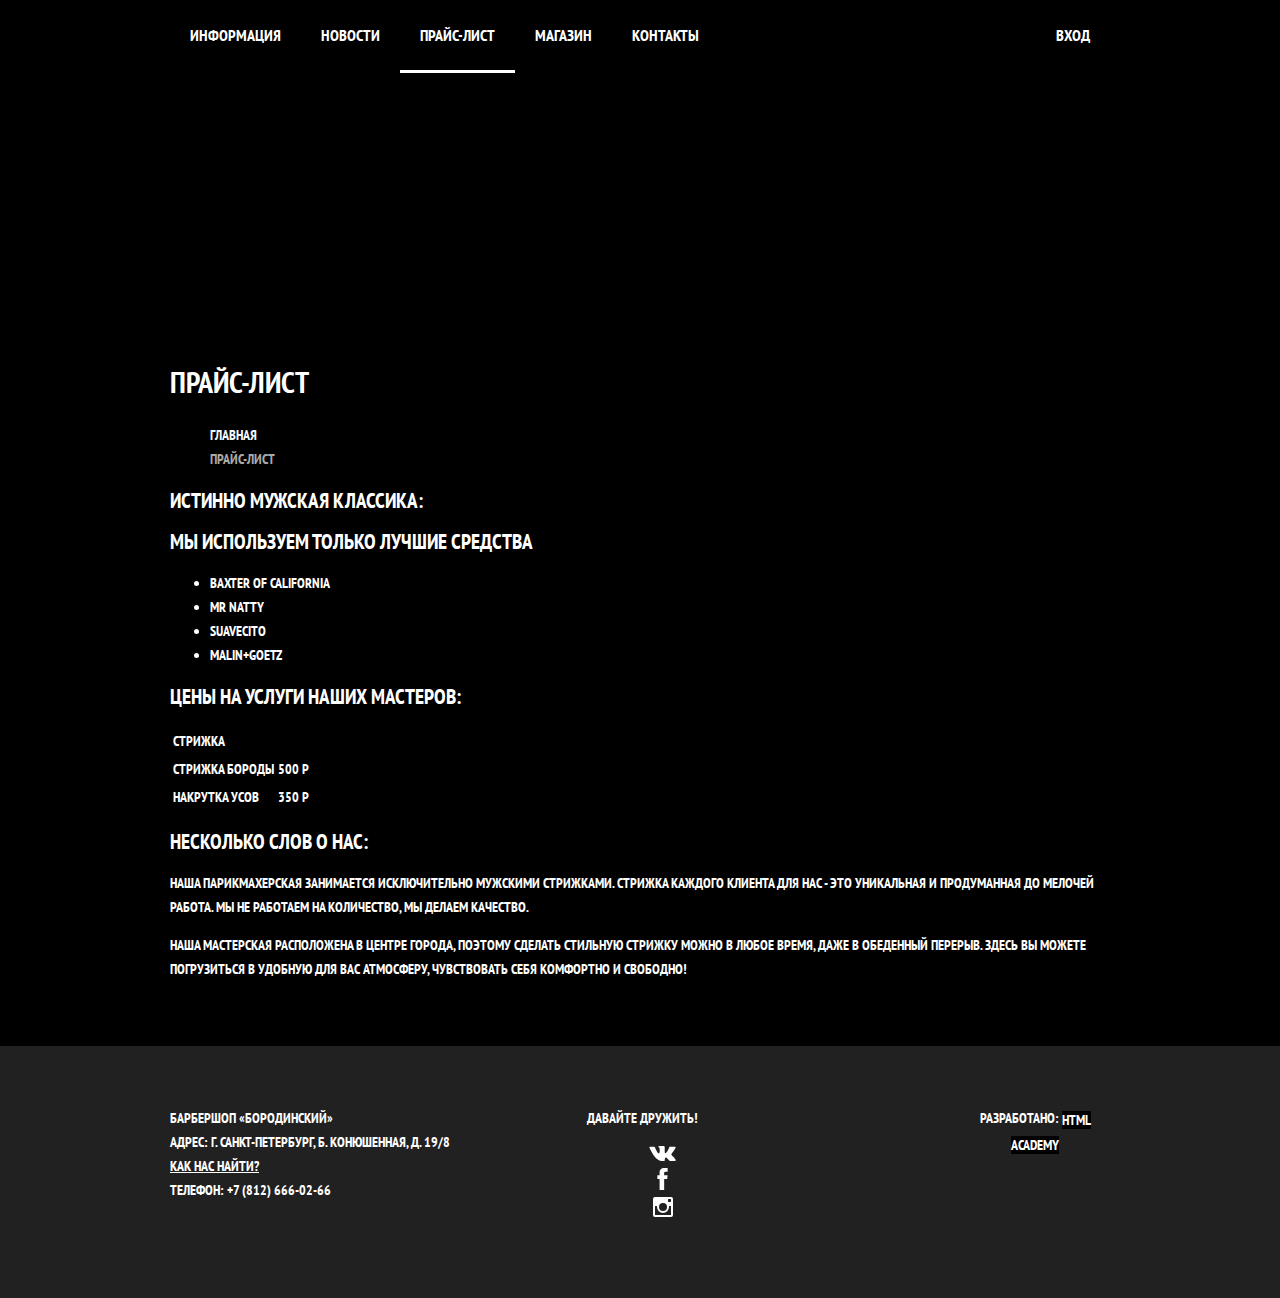
==== Барбершоп/price.html @ dc183901 "price" ====
<!DOCTYPE html>
<html lang="en">

<head>
    <meta charset="UTF-8">
    <title>Барбершоп «Бородинский»</title>
    <link href="https://fonts.googleapis.com/css?family=PT+Sans+Narrow:400,700&amp;subset=latin,cyrillic"
        rel="stylesheet">
    <link href="css/normalize.css" rel="stylesheet">
    <link rel="stylesheet" href="price.css">
    <link rel="stylesheet" href="style_1.css">
</head>

<body>

    <header class="main-header">
        <nav class="main-navigation">
            <a class="main-header-logo">
            </a>
            <div class="main-navigation-wrapper">
                <div class="container">
                    <ul class="site-navigation">
                        <li>
                            <a href="info.html">Информация</a>
                        </li>
                        <li>
                            <a href="news.html">Новости</a>
                        </li>
                        <li>
                            <a href="price.html" class="active">Прайс-лист</a>
                        </li>
                        <li>
                            <a href="catalog.html">Магазин</a>
                        </li>
                        <li>
                            <a href="contacts.html">Контакты</a>
                        </li>
                    </ul>
                    <ul class="user-navigation">
                        <li>
                            <a class="login-link" href="#openModal">Вход</a>
                        </li>
                    </ul>
                </div>
            </div>
        </nav>
    </header>

    <main class="container">
        <div class="inner-page-container">
            <h1 class="page-title">Прайс-лист</h1>
            <ul class="breadcrumbs">
                <li class="b"><a href="index.html">Главная</a></li>
                <li class="breadcrumbs-current">Прайс-лист</li>
            </ul>
        </div>

        <section class="inner-content">
            <h2>Истинно мужская классика:</h2>
            <h2>Мы используем только лучшие средства</h2>
            <ul>
                <li>Baxter of California</li>
                <li>Mr Natty</li>
                <li>Suavecito</li>
                <li>Malin+Goetz</li>
            </ul>
            <h2>Цены на услуги наших мастеров:</h2>
            <table>
                <tr>
                    <td>Стрижка</td>
                    <td)1500 P</td>
                </tr>
                <tr>
                    <td>Стрижка бороды</td>
                    <td>500 P</td>
                </tr>
                <tr>
                    <td>Накрутка усов</td>
                    <td>350 p</td>
                </tr>
            </table>
            <h2>Несколько слов о нас:</h2>
            <p>Наша парикмахерская занимается исключительно мужскими стрижками. Стрижка каждого клиента
                для нас - это уникальная и продуманная до мелочей работа. Мы не работаем на количество, мы
                делаем качество.</p>
            <p>Наша мастерская расположена в центре города, поэтому сделать стильную стрижку можно в
                любое время, даже в обеденный перерыв. Здесь вы можете погрузиться в удобную для вас
                атмосферу, чувствовать себя комфортно и свободно!</p>
        </section>
    </main>

    <footer class="main-footer">
        <div class="container">
            <p class="footer-contacts">
                Барбершоп «Бородинский»
                <br> Адрес: г. Санкт-Петербург, Б. Конюшенная, д. 19/8
                <br>
                <a href="map.html">Как нас найти?</a>
                <br> Телефон: +7 (812) 666-02-66
            </p>
            <div class="footer-social">
                <b>Давайте дружить!</b>
                <ul>
                    <li>
                        <a class="social-button" href="#">
                            <span class="visually-hidden">Вконтакте</span>
                            <svg xmlns="http://www.w3.org/2000/svg" width="27" height="15" viewBox="0 0 26.14 14.91">
                                <path
                                    d="M26 13.47l-.09-.17a13.55 13.55 0 0 0-2.6-3q-.87-.83-1.1-1.12A1 1 0 0 1 22 8a10.27 10.27 0 0 1 1.22-1.78l.88-1.16q2.35-3.13 2-4L26 .94a.8.8 0 0 0-.4-.22 2.14 2.14 0 0 0-.87 0h-3.92a.51.51 0 0 0-.27 0h-.3a.6.6 0 0 0-.15.14.93.93 0 0 0-.14.24 22.22 22.22 0 0 1-1.46 3.06q-.5.84-.93 1.46a7 7 0 0 1-.71.91 4.94 4.94 0 0 1-.52.47q-.23.18-.35.15l-.23-.05a.9.9 0 0 1-.31-.33 1.49 1.49 0 0 1-.16-.53v-.55-.65-.57-1.12-1-.75a3.14 3.14 0 0 0 0-.62 2.12 2.12 0 0 0-.14-.44.73.73 0 0 0-.28-.33 1.57 1.57 0 0 0-.46-.18A9 9 0 0 0 12.57 0a8.93 8.93 0 0 0-3.25.33 1.83 1.83 0 0 0-.52.41q-.25.3-.07.33a1.67 1.67 0 0 1 1.16.59l.08.16a2.6 2.6 0 0 1 .19.63 6.32 6.32 0 0 1 .12 1 10.59 10.59 0 0 1 0 1.7q-.07.71-.13 1.1a2.21 2.21 0 0 1-.18.64 2.69 2.69 0 0 1-.16.3l-.07.07a1 1 0 0 1-.37.07.86.86 0 0 1-.46-.19 3.27 3.27 0 0 1-.56-.52 7 7 0 0 1-.66-.93q-.37-.6-.76-1.42l-.22-.39q-.2-.38-.56-1.11t-.62-1.43A.9.9 0 0 0 5.2.9h-.07a.93.93 0 0 0-.22-.16A1.44 1.44 0 0 0 4.6.65L.87.68A1 1 0 0 0 .1.94L0 1a.44.44 0 0 0 0 .22 1.08 1.08 0 0 0 .08.37Q.9 3.53 1.86 5.31t1.66 2.87Q4.23 9.27 5 10.24t1 1.24l.37.41.34.33a8.06 8.06 0 0 0 1 .78 16.34 16.34 0 0 0 1.4.9 7.6 7.6 0 0 0 1.79.72 6.19 6.19 0 0 0 2 .22h1.57a1.08 1.08 0 0 0 .72-.3l.05-.07a.9.9 0 0 0 .1-.25 1.38 1.38 0 0 0 0-.37 4.48 4.48 0 0 1 .09-1.05 2.77 2.77 0 0 1 .23-.71 1.74 1.74 0 0 1 .29-.4 1.19 1.19 0 0 1 .23-.2h.11a.86.86 0 0 1 .77.21 4.52 4.52 0 0 1 .83.79q.39.47.93 1.05a6.41 6.41 0 0 0 1 .87l.27.16a3.31 3.31 0 0 0 .71.3 1.53 1.53 0 0 0 .76.07l3.48-.05a1.58 1.58 0 0 0 .8-.17.68.68 0 0 0 .34-.37 1.06 1.06 0 0 0 0-.46 1.71 1.71 0 0 0-.1-.36z"
                                    fill="#fff">
                                </path>
                            </svg>
                        </a>
                    </li>
                    <li>
                        <a class="social-button" href="#">
                            <span class="visually-hidden">Фейсбук</span>
                            <svg xmlns="http://www.w3.org/2000/svg" width="19" height="22" viewBox="0 0 10.15 21.74">
                                <path
                                    d="M3.34 1.12A4.77 4.77 0 0 1 6.53 0h3.61v3.81H7.81a1.07 1.07 0 0 0-1.09.83v2.55h3.42c-.08 1.23-.24 2.45-.41 3.67h-3v10.87H2.21V10.86H0V7.21h2.19V3.66a3.83 3.83 0 0 1 1.15-2.54z"
                                    fill="#fff" />
                            </svg>
                        </a>
                    </li>
                    <li>
                        <a class="social-button" href="#">
                            <span class="visually-hidden">Инстаграм</span>
                            <svg xmlns="http://www.w3.org/2000/svg" width="20" height="20" viewBox="0 0 20 20">
                                <path
                                    d="M18 0H2a2 2 0 0 0-2 2v16a2 2 0 0 0 2 2h16a2 2 0 0 0 2-2V2a2 2 0 0 0-2-2zm-8 6a4 4 0 1 1-4 4 4 4 0 0 1 4-4zM2.5 18a.47.47 0 0 1-.5-.5V9h2.1a3.4 3.4 0 0 0-.1 1 6 6 0 1 0 12 0 3.4 3.4 0 0 0-.1-1H18v8.5a.47.47 0 0 1-.5.5zM18 4.5a.47.47 0 0 1-.5.5h-2a.47.47 0 0 1-.5-.5v-2a.47.47 0 0 1 .5-.5h2a.47.47 0 0 1 .5.5z"
                                    fill="#fff">
                                </path>
                            </svg>
                        </a>
                    </li>
                </ul>
            </div>
            <p class="footer-copyright">
                <b>Разработано:</b>
                <a class="button" href="https://htmlacademy.ru">HTML Academy</a>
            </p>
        </div>
    </footer>

</body>

</html>
---- Барбершоп/price.css ----
.active{
    display: inline;
border-bottom: 3px solid #fff;
}
li.b a{
    color: aliceblue;
}
---- Барбершоп/style_1.css ----
body {
  min-width: 960px;
  margin: 0;
  padding: 0;

  font-family: "PT Sans Narrow", Arial, sans-serif;
  font-size: 14px;
  line-height: 24px;
  font-weight: 700;
  color: #ffffff;
  text-transform: uppercase;

  background-color: #000000;
  background-image: url("img/bg.jpg");
  background-position: top center;
  background-repeat: no-repeat;
}

a {
  text-decoration: none;
}

img {
  max-width: 100%;
  height: auto;
}

.visually-hidden:not(:focus):not(:active),
input[type="checkbox"].visually-hidden,
input[type="radio"].visually-hidden {
  position: absolute;

  width: 1px;
  height: 1px;
  margin: -1px;
  border: 0;
  padding: 0;

  white-space: nowrap;

  clip-path: inset(100%);
  clip: rect(0 0 0 0);
  overflow: hidden;
}

.inner-page {
  color: #000000;

  background-color: #f9f6f3;
  background-image: url("img/pattern-light.jpg");
  background-position: 0 0;
  background-repeat: repeat;
}

.main-header {
  margin-bottom: 75px;
}

.button {
  font: inherit;

  text-align: center;
  color: #ffffff;
  vertical-align: middle;
  text-transform: uppercase;

  background-color: #000000;
  border: none;
}

.button:hover,
.button:focus,
.button:active {
  background-color: #663d15;
}

.main-navigation {
  display: flex;
  flex-direction: column;
  align-items: center;
  
  font-size: 16px;
  line-height: 20px;
  color: #ffffff;

  background-color: transparent;
}

.main-header-logo {
  order: 2;
  width: 368px;
  height: 153px;
}

.main-navigation-wrapper {
  width: 100%;
  margin-bottom: 60px;
  
  background-color: #000000;
}

.main-navigation-wrapper .container {
  display: flex;
  justify-content: space-between;
}


.site-navigation,
.user-navigation {
  list-style: none;
  margin: 0;
  padding: 0;
}

.site-navigation {
  display: flex;
  flex-wrap: wrap;
  width: 620px;

}

.user-navigation {
  display: flex;
  max-width: 140px;
}

.site-navigation a,
.user-navigation a {
  display: block;
  padding: 25px 20px;

  vertical-align: middle;
  color: #ffffff;
}

.site-navigation a:hover,
.site-navigation a:focus,
.user-navigation a:hover,
.user-navigation a:focus {
  background-color: #242424;
}

.user-navigation .login-link {
  position: relative;
  padding-left: 50px;

}

.login-link::before {
  content: "";
  
  position: absolute;
  top: 27px;
  left: 24px;
  
  width: 16px;
  height: 18px;
  
  background-image: url("img/login.svg");
  background-repeat: no-repeat;
  background-position: 0 0;
  
  opacity: 0.3;
}

.login-link:hover::before,
.login-link:focus::before,
.login-link:active::before {
  opacity: 1;
}

.container {
  width: 940px;
  margin: 0 auto;
  padding: 0 10px;
}

.features {
  margin-bottom: 80px;
}

.features-list {
  display: flex;
  justify-content: space-between;
  margin: 0;
  padding: 0;

  list-style: none;
}

.feature-item {
  width: 300px;
  
  text-align: center;

}

.feature-item h3 {
  position: relative;
  
  margin: 0;
  margin-bottom: 60px;
  
  font-size: 30px;
  line-height: 42px;

}

.index-columns {
  display: flex;
  justify-content: space-between;
  padding: 50px 80px;
  margin-bottom: 35px;
  
  color: #000000;

  background-color: #f8f5f2;
  background-image: url("img/pattern-light.jpg");
  background-position: 0 0;
  background-repeat: repeat;
}

.index-columns h2 {
  font-size: 30px;
  line-height: 42px;
}

.news {
  width: 380px;
}

.news-list {
  list-style: none;
}

.news-item time {
  text-transform: none;
}

.gallery {
  width: 300px;
}

.gallery-content {
  background-color: #cccccc;
  border: 7px solid #ffffff;
}

.contacts {
  width: 380px;
}

.appointment {
  width: 300px;
}

.appointment-item input {
  font: inherit;

  background-color: transparent;
  border: 2px solid #000000;
}

.appointment-item input:focus {
  border-color: #663d15;
}

.page-title {
  font-size: 30px;
  line-height: 42px;
}

.breadcrumbs {
  list-style: none;
}

.breadcrumbs a {
  color: #000000;
}

.breadcrumbs a:hover,
.breadcrumbs a:focus {
  text-decoration: underline;
}

.breadcrumbs-current {
  color: #aba9a7;
}

.filter fieldset {
  border: none;
}

.filter legend {
  font-size: 24px;
  line-height: 30px;
}

.filter ul {
  list-style: none;
  line-height: 18px;
}

.filter-input:hover + label,
.filter-input:focus + label {
  color: #663d15;
}

.filter-input:disabled + label {
  color: #000000;

  opacity: 0.5;
}

.catalog-list {
  list-style: none;
}

.catalog-item {
  background-color: #f8f8f8;
  box-shadow: 0 0 10px rgba(0, 0, 0, 0.1);
}

.catalog-item:hover {
  box-shadow: 0 0 10px rgba(0, 0, 0, 0.2);
}

.catalog-item a {
  color: #000000;
}

.catalog-item h3 {
  font-size: 14px;
  line-height: 18px;
}

.catalog-category {
  text-transform: none;
}

.catalog-item-price b {
  font-size: 14px;
  line-height: 20px;
  text-align: center;

  background-color: #e5e5e5;
}

.catalog-item-price .button {
  line-height: 20px;
  color: #ffffff;
}

.pagination-list {
  list-style: none;
}

.pagination-item a {
  color: #ffffff;

  background-color: #000000;
}

.pagination-item a:hover,
.pagination-item a:focus,
.pagination-item a:active {
  background-color: #663d15;
}

.pagination-item-current a {
  color: #000000;

  background-color: #ffffff;
}

.pagination-item-current a:hover,
.pagination-item-current a:focus,
.pagination-item-current a:active {
  color: #000000;

  background-color: #ffffff;
}

.product-photo-preview {
  list-style: none;
}

.product-photo-preview li {
  box-shadow: 0 0 10px 2px rgba(0, 0, 0, 0.1);
}

.product-photo-full {
  box-shadow: 0 0 10px 2px rgba(0, 0, 0, 0.1);
}

.product-article {
  text-align: right;
  color: #aeaeae;
}

.product-price b {
  line-height: 20px;
  text-align: center;

  background-color: #e5e5e5;
}

.product-info h3 {
  font-size: 24px;
  line-height: 30px;
}

.product-info ul {
  list-style: none;
}

.main-footer {
  margin-top: 65px;
  padding: 60px 0;
  
  color: #ffffff;

  background-color: #212121;
  background-image: url("img/pattern-dark.jpg");
  background-position: 0 0;
  background-repeat: repeat;
}

.main-footer .container {
  display: flex;
}

.footer-contacts {
  width: 320px;
  margin: 0;
  margin-right: 80px;
}

.footer-contacts a {
  color: #ffffff;
  text-decoration: underline;
}

.footer-contacts a:hover,
.footer-contacts a:focus {
  text-decoration: none;
}

.footer-social {
  width: 145px;
  
  text-align: center;
}

.footer-social ul {
  list-style: none;
}

.social-button {
  color: #ffffff;
}

.footer-copyright {
  width: 150px;
  margin: 0;
  margin-left: auto;
  text-align: center;
}

.footer-copyright .button:hover,
.footer-copyright .button:focus {
  color: #000000;

  background-color: #ffffff;
}

.modal{
  color: #000000;
  background-color: rgb(147, 227, 233);
  background-repeat: repeat;
  background-position:0 0;
  box-shadow: 0 50px 30px rgba(52, 197, 216, 0.7);
  position: fixed;
}

.modal-login{
  width: 240px;
  height: 170px ;
  padding: 50px 80px;
  background-image: url(./24_4x.webp);
  top: 120px;
  left: 50%;
  margin-left: -230px;
  display:none;

  
}

.modal-login:target{
  display: block;
}

.modal-close{
  width: 22px;
  height: 22px;

  font-size: 0;
  background-color: rgb(0, 0, 0);
  border: 0;
  cursor: pointer;

  position: absolute;
  top: 0;
  right: -34px;
  

}

.modal-close::before,
.modal-close::after{
  content: "";
  position: absolute;
  top: 10px;
  left: 2px;
  width: 19px;
  height: 3px;
  background-color: #d0d0d0;

}

.modal-close::before{
  transform: rotate(45deg);
}

.modal-close::after{
  transform: rotate(-45deg);
}

.modal-close:hover{
  background-color: rgb(255, 0, 0);
}

.hast-modal{
  position: fixed;
  top: 0;
  right: 0;
  left: 0;
  bottom: 0;
  overflow: hidden;
  overflow-y: auto ;
  -webkit-overflow-scrolling: touch;
  display: flex;
  flex-flow: column nowrap;
  align-items: center;
  justify-content: center;
  z-index: 99;
  padding: 30px 0;


}

.hast-modal-window{
  background: rgb(179, 84, 84);
  width: 600px;
  max-width: 100%;
  transition: transform 0.15s ease 0;
  transform: scale(1);

}

.popup{
  position: fixed;
  width: 100%;
  height: 100%;
  background-color: #05050591;
  top: 0;
  left: 0;
  opacity: 0;
  visibility: hidden;
  
}

.popup:target{
  visibility: visible;
  opacity: 1;
}

.popup-body{
  min-height: 100%;
  display: flex;
  justify-content: center;
  align-items: center;
  padding: 30px 10px;
}

.popup-content{
  background-color: #f8f8f8;
  color: #000000;
  width: 800px;
  padding: 30px;
  position: relative;
}

.popup-close{
  position: absolute;
  right: 10px;
  top: 10px;
  font-size: 30px;
  color: #000000;
  text-decoration: none;

}

.popup-title{
  font-size: 40px;
  margin-bottom: 10px;
}

.popup-text{

}
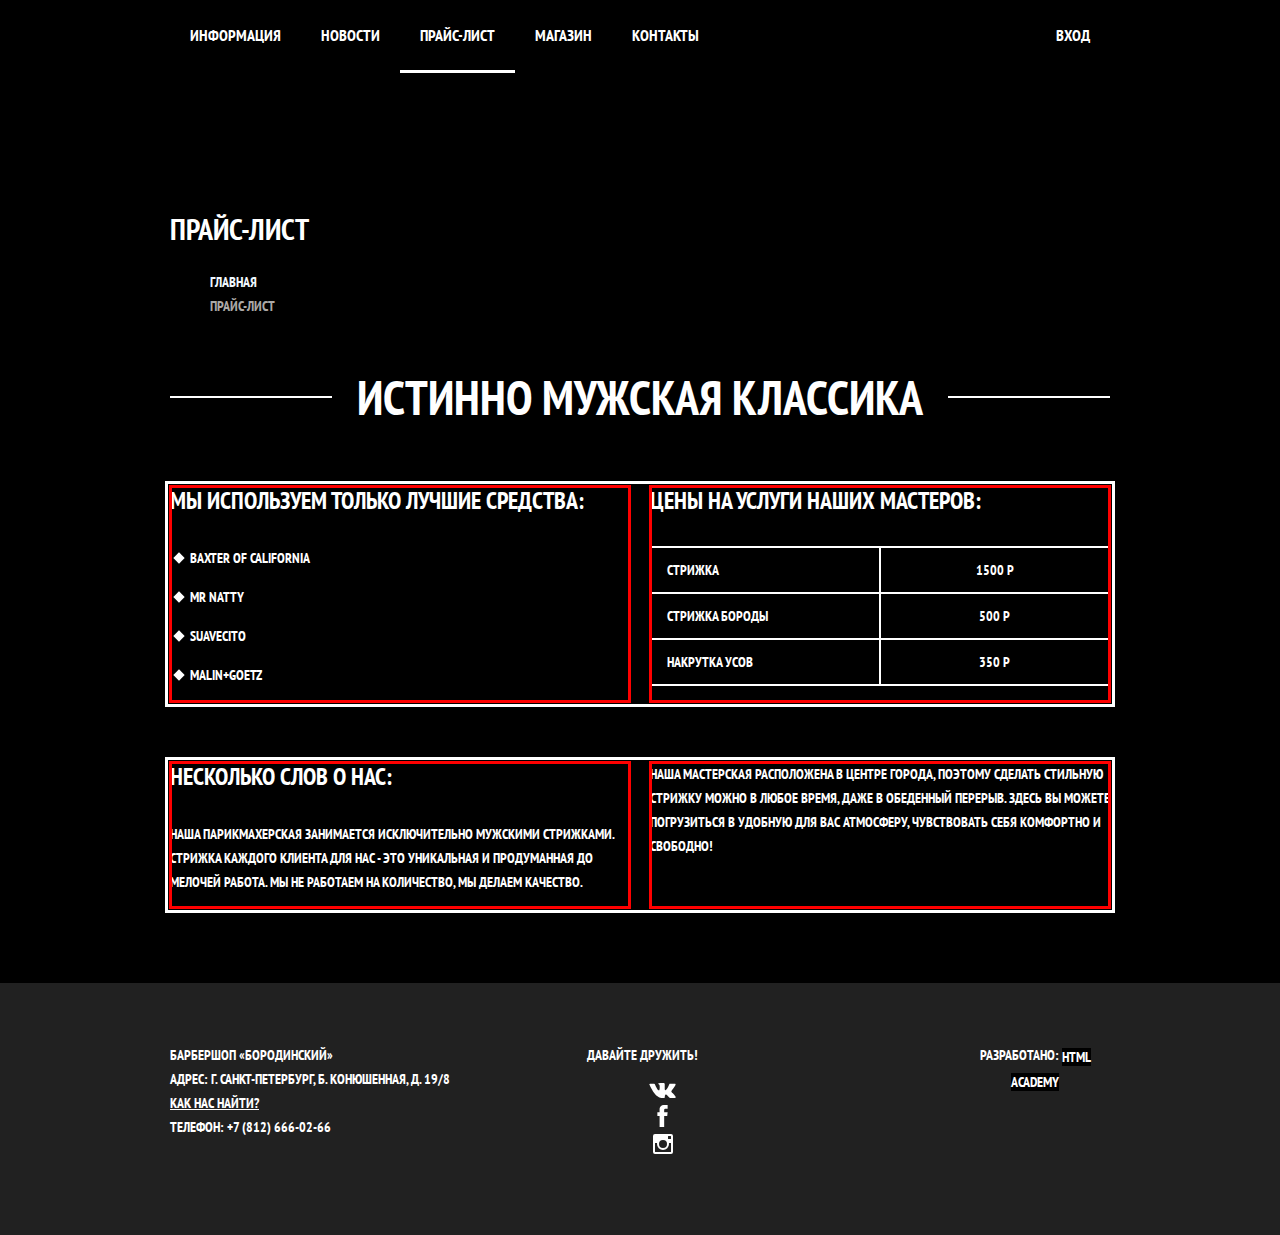
==== commit b3a2856c: "таблица прайс-листа" ====
--- a/Барбершоп/price.html
+++ b/Барбершоп/price.html
@@ -15,8 +15,6 @@
 
     <header class="main-header">
         <nav class="main-navigation">
-            <a class="main-header-logo">
-            </a>
             <div class="main-navigation-wrapper">
                 <div class="container">
                     <ul class="site-navigation">
@@ -56,36 +54,58 @@
         </div>
 
         <section class="inner-content">
-            <h2>Истинно мужская классика:</h2>
-            <h2>Мы используем только лучшие средства</h2>
-            <ul>
-                <li>Baxter of California</li>
-                <li>Mr Natty</li>
-                <li>Suavecito</li>
-                <li>Malin+Goetz</li>
-            </ul>
-            <h2>Цены на услуги наших мастеров:</h2>
-            <table>
-                <tr>
-                    <td>Стрижка</td>
-                    <td)1500 P</td>
-                </tr>
-                <tr>
-                    <td>Стрижка бороды</td>
-                    <td>500 P</td>
-                </tr>
-                <tr>
-                    <td>Накрутка усов</td>
-                    <td>350 p</td>
-                </tr>
-            </table>
-            <h2>Несколько слов о нас:</h2>
-            <p>Наша парикмахерская занимается исключительно мужскими стрижками. Стрижка каждого клиента
-                для нас - это уникальная и продуманная до мелочей работа. Мы не работаем на количество, мы
-                делаем качество.</p>
-            <p>Наша мастерская расположена в центре города, поэтому сделать стильную стрижку можно в
-                любое время, даже в обеденный перерыв. Здесь вы можете погрузиться в удобную для вас
-                атмосферу, чувствовать себя комфортно и свободно!</p>
+
+            <h2 class="big-heading">Истинно мужская классика</h2>
+            <div class="inner-columns">
+                <div class="inner-column-left">
+                    <h2>Мы используем только лучшие средства:</h2>
+                    <ul class="custom-list-1">
+                        <li>Baxter of California</li>
+                        <li>Mr Natty</li>
+                        <li>Suavecito</li>
+                        <li>Malin+Goetz</li>
+                    </ul>
+                </div>
+                <div class="inner-column-right">
+                    <h2>Цены на услуги наших мастеров:</h2>
+                    <table class="custom-table-1">
+                        <tr>
+                            <td>Стрижка</td>
+                            <td>1500 P</td>
+                        </tr>
+                        <tr>
+                            <td>Стрижка бороды</td>
+                            <td>500 P</td>
+                        </tr>
+                        <tr>
+                            <td>Накрутка усов</td>
+                            <td>350 p</td>
+                        </tr>
+                    </table>
+                </div>
+            </div>
+
+
+
+            <div class="inner-columns">
+                <div class="inner-column-left">
+                    <h2>Несколько слов о нас:</h2>
+                    <p>Наша парикмахерская занимается исключительно мужскими стрижками. Стрижка каждого клиента
+                        для нас - это уникальная и продуманная до мелочей работа. Мы не работаем на количество, мы
+                        делаем качество.</p>
+                </div>
+                <div class="inner-column-right">
+                    <p>Наша мастерская расположена в центре города, поэтому сделать стильную стрижку можно в
+                        любое время, даже в обеденный перерыв. Здесь вы можете погрузиться в удобную для вас
+                        атмосферу, чувствовать себя комфортно и свободно!</p>
+                </div>
+            </div>
+
+
+
+
+
+
         </section>
     </main>
 
--- a/Барбершоп/price.css
+++ b/Барбершоп/price.css
@@ -2,6 +2,126 @@
     display: inline;
 border-bottom: 3px solid #fff;
 }
+
 li.b a{
     color: aliceblue;
-}+}
+
+.inner-content{
+    margin-bottom: 75px;
+}
+
+.inner-content h2{
+    margin-top: 60px;
+    margin-bottom: 30px;
+    font-size: 24px;
+    line-height: 30px;
+}
+
+.inner-content p{
+    margin:14px 0;
+}
+
+.inner-content td{
+    padding: 10px 15px;
+    border: 2px solid white;
+
+}
+
+.inner-content table{
+    border-collapse: collapse;
+}
+
+.inner-content .big-heading{
+    display: flex;
+    align-items: center;
+
+    margin-top: 55px;
+    margin-bottom: 65px;
+
+    font-size: 48px;
+    line-height: 48px;
+    text-align: center;
+}
+
+.big-heading::before,
+.big-heading::after{
+    content: "";
+
+    flex-grow: 1;
+    flex-shrink: 0;
+
+    width: 50px;
+    height: 2px;
+
+    background: #fff;
+}
+
+.big-heading::before{
+    margin-right: 25px;
+}
+
+.big-heading::after{
+    margin-left: 25px;
+}
+
+
+.custom-list-1{
+    margin: 14px 0;
+    padding: 0;
+    list-style: none;     
+}
+
+.custom-list-1 li{
+    position: relative;
+    margin-bottom: 15px;
+    margin-left: 20px;    
+}
+
+.custom-list-1 li::before{
+    content: "";
+    background-color: #fff;
+    
+    width: 8px;
+    height: 8px;
+    position: absolute;
+    top: 8px;
+    transform: rotate(45deg);
+    left: -15px;
+
+}
+
+.custom-table-1{
+    width: 100%;
+}
+
+.custom-table-1 td{
+    width: 50%;
+}
+
+.custom-table-1 td:last-child{
+    text-align: center;
+}
+
+.inner-columns{
+    display: flex;
+    justify-content: space-between;
+
+
+    margin: 60px 0;
+    outline: 3px solid white;
+    outline-offset:2px;
+}
+
+.inner-column-right, 
+.inner-column-left{
+     width: 460px;
+     outline: 3px solid red;
+     outline-offset:-2px;
+}
+
+.inner-column-right *:first-child, 
+.inner-column-left *:first-child{
+    margin-top: 0;
+    
+}
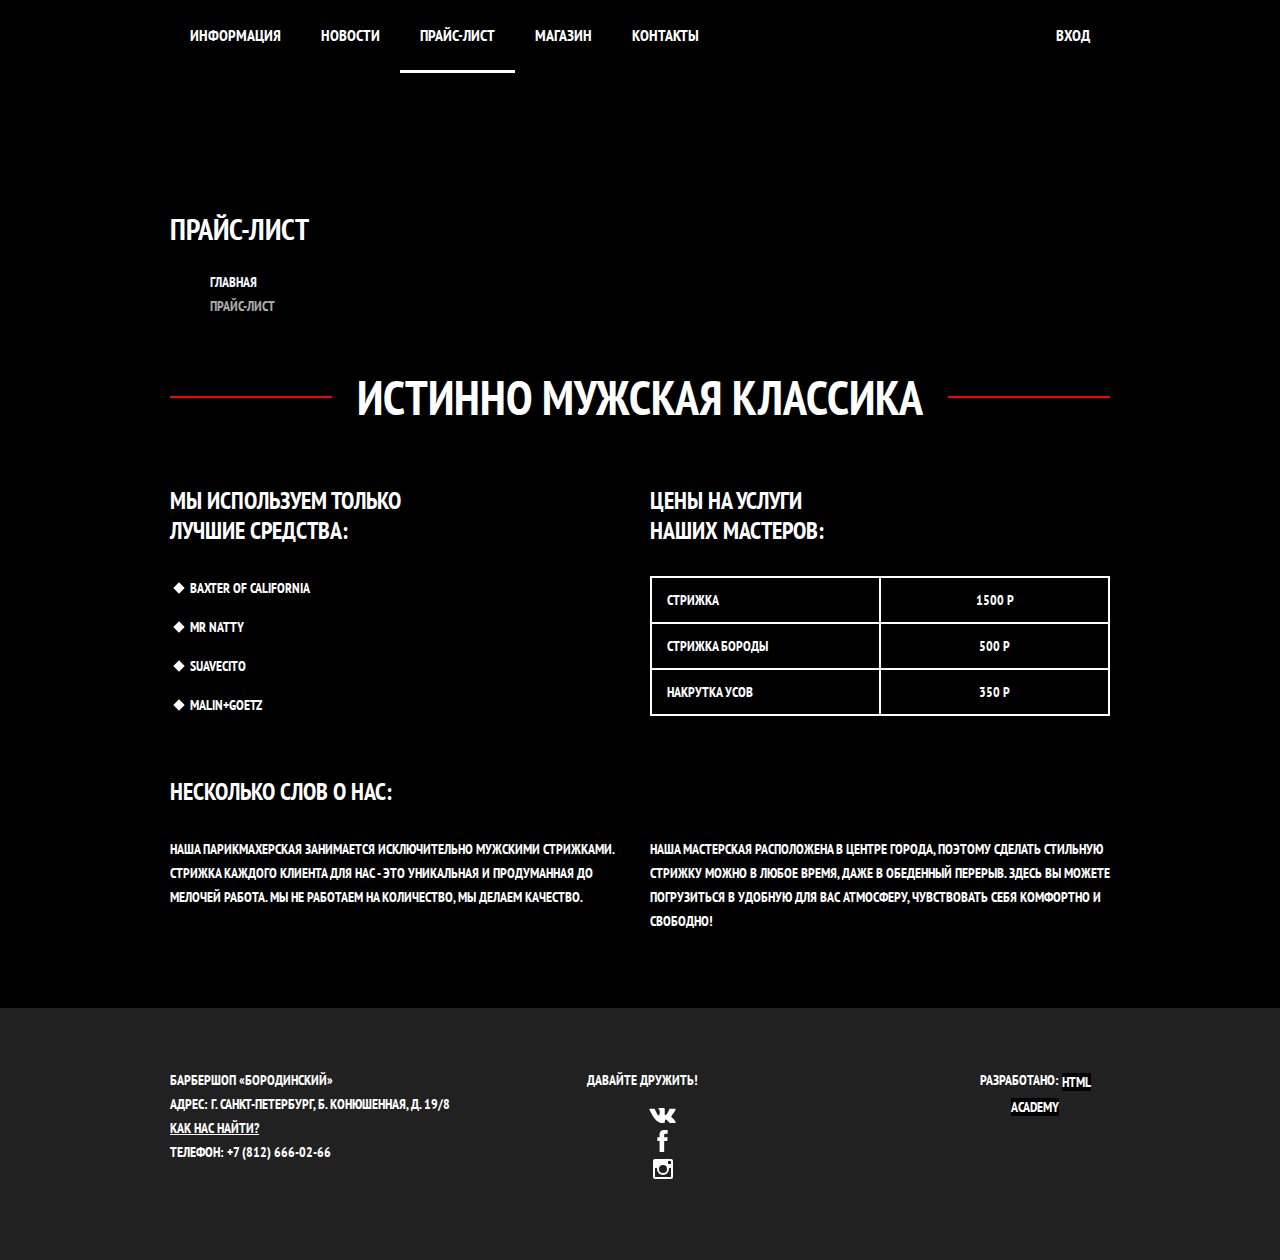
==== commit cfa0ac5e: "введение в js" ====
--- a/Барбершоп/price.html
+++ b/Барбершоп/price.html
@@ -44,6 +44,19 @@
         </nav>
     </header>
 
+    <script>
+        let a = document.querySelector(".login-link")
+        console.log(a)
+
+        let b = document.querySelectorAll("nav li")
+        console.log(b)
+
+        a.addEventListener("click", function(){
+            console.log("like")
+        })
+        
+    </script>
+
     <main class="container">
         <div class="inner-page-container">
             <h1 class="page-title">Прайс-лист</h1>
@@ -58,7 +71,7 @@
             <h2 class="big-heading">Истинно мужская классика</h2>
             <div class="inner-columns">
                 <div class="inner-column-left">
-                    <h2>Мы используем только лучшие средства:</h2>
+                    <h2>Мы используем только <br> лучшие средства:</h2>
                     <ul class="custom-list-1">
                         <li>Baxter of California</li>
                         <li>Mr Natty</li>
@@ -67,7 +80,7 @@
                     </ul>
                 </div>
                 <div class="inner-column-right">
-                    <h2>Цены на услуги наших мастеров:</h2>
+                    <h2>Цены на услуги <br> наших мастеров:</h2>
                     <table class="custom-table-1">
                         <tr>
                             <td>Стрижка</td>
@@ -88,14 +101,14 @@
 
 
             <div class="inner-columns">
-                <div class="inner-column-left">
-                    <h2>Несколько слов о нас:</h2>
-                    <p>Наша парикмахерская занимается исключительно мужскими стрижками. Стрижка каждого клиента
+                <h2>Несколько слов о нас:</h2>
+                <div class="inner-column-left">                    
+                    <p class="short-text">Наша парикмахерская занимается исключительно мужскими стрижками. Стрижка каждого клиента
                         для нас - это уникальная и продуманная до мелочей работа. Мы не работаем на количество, мы
                         делаем качество.</p>
                 </div>
                 <div class="inner-column-right">
-                    <p>Наша мастерская расположена в центре города, поэтому сделать стильную стрижку можно в
+                    <p class="short-text">Наша мастерская расположена в центре города, поэтому сделать стильную стрижку можно в
                         любое время, даже в обеденный перерыв. Здесь вы можете погрузиться в удобную для вас
                         атмосферу, чувствовать себя комфортно и свободно!</p>
                 </div>
@@ -164,4 +177,4 @@
 
 </body>
 
-</html>+</html> --- a/Барбершоп/price.css
+++ b/Барбершоп/price.css
@@ -54,7 +54,7 @@
     width: 50px;
     height: 2px;
 
-    background: #fff;
+    background: rgb(255, 0, 0);
 }
 
 .big-heading::before{
@@ -80,7 +80,7 @@
 
 .custom-list-1 li::before{
     content: "";
-    background-color: #fff;
+    background-color: rgb(255, 255, 255);
     
     width: 8px;
     height: 8px;
@@ -106,18 +106,26 @@
 .inner-columns{
     display: flex;
     justify-content: space-between;
+    flex-wrap: wrap;
 
 
     margin: 60px 0;
-    outline: 3px solid white;
-    outline-offset:2px;
+    /* outline: 3px solid white;
+    outline-offset:2px; */
+}
+
+.inner-columns > h2:first-child{
+    width: 460px;
+    margin-top: 0;
+    margin-right: 460px;
+    margin-right: calc(100% -460px);
 }
 
 .inner-column-right, 
 .inner-column-left{
      width: 460px;
-     outline: 3px solid red;
-     outline-offset:-2px;
+     /* outline: 3px solid red;
+     outline-offset:-2px; */
 }
 
 .inner-column-right *:first-child, 
@@ -125,3 +133,14 @@
     margin-top: 0;
     
 }
+
+
+.inner-column-right *:last-child, 
+.inner-column-left *:last-child{
+    margin-bottom: 0;
+    
+}
+
+.short-text{
+    margin-right: 80px;
+}